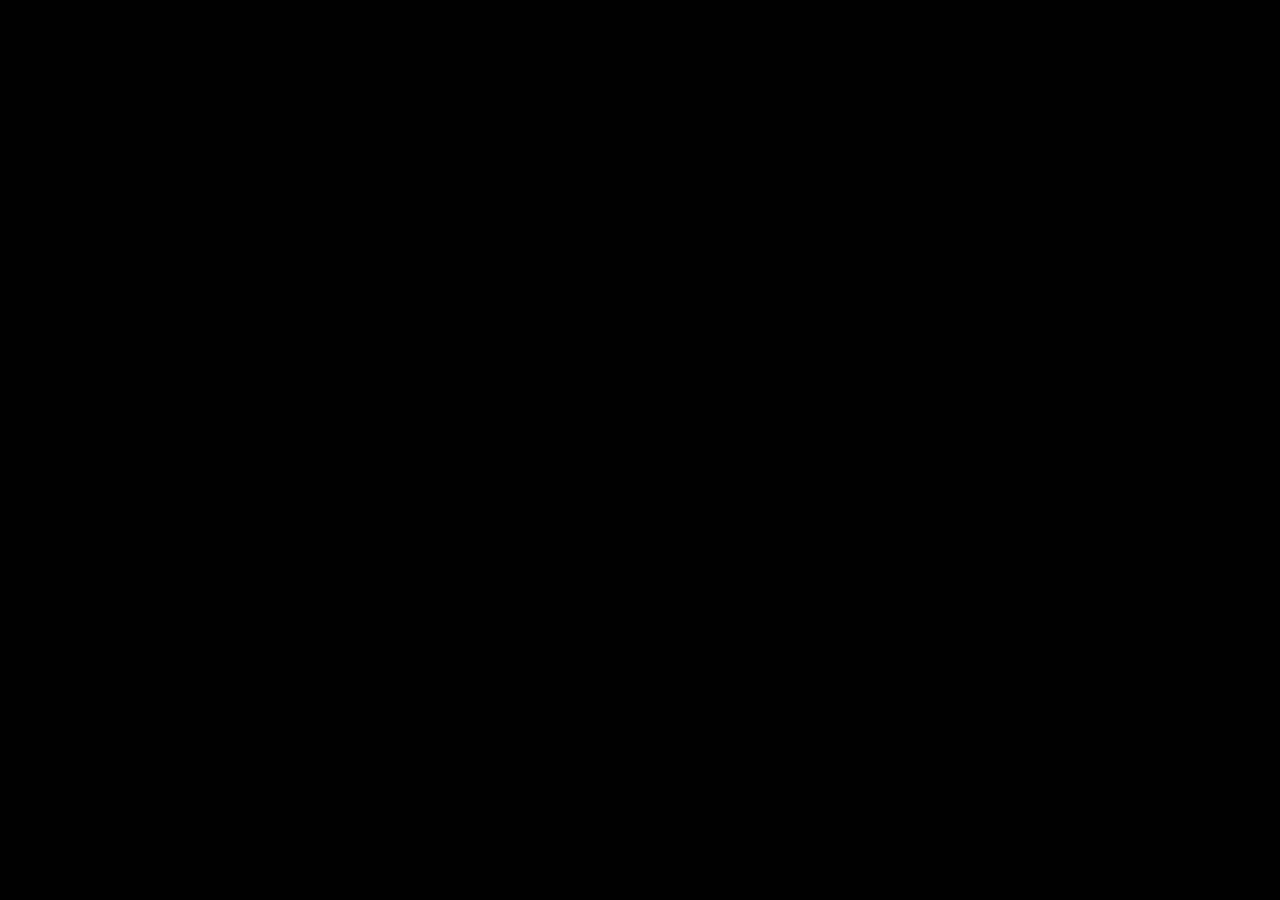
==== gadgets/keyboard.html @ 5017d317 "Smart Scale Page" ====
<!DOCTYPE html>
<html lang="en">
<head>
  <meta charset="UTF-8">
  <meta name="viewport" content="width=device-width, initial-scale=1.0">
  <title>Isaac Winters - Keyboard</title>
  <link href="../style.css" rel="stylesheet" type="text/css" />
  <link rel="preconnect" href="https://fonts.googleapis.com">
  <link rel="preconnect" href="https://fonts.gstatic.com" crossorigin>
  <link href="https://fonts.googleapis.com/css2?family=JetBrains+Mono:ital,wght@0,100..800;1,100..800&display=swap" rel="stylesheet">
</head>
<body>
  
</body>
</html>
---- style.css ----
html {
  height: 100%;
  width: 100%;
}

body {
  background-color: black;
  color: white;
  font-family: "JetBrains Mono", monospace;
}

.Name {
  margin-bottom: 0;
}

.Subtitle {
  margin-top: 0;
  color: gray;
} 

.Why, .What, .How {
  margin-bottom: 0.2rem;
  text-decoration: underline;
}

.WhyExplanation, .HowExplanation {
  margin-top: 0;
  padding-left: 2.5rem;
  width: 75%;
}

.WhatExplanation {
  margin-top: 0;
  margin-bottom: 0.2rem;
}

.TitleRow {
  display: flex;
  align-items: center;
  gap: 0.5rem;
}

.TitleRow h2 {
  margin: 0;
}

.ImageLink img {
  height: 2em;
  width: auto;
  display: block;
}

a:not(.ImageLink) {
  color: #5877a3;
  text-decoration: none;
  position: relative;
  display: inline-block;
  transition: color 0.2s ease;
}

a:not(.ImageLink)::after {
  content: "";
  position: absolute;
  left: 0;
  bottom: -2px;
  width: 100%;
  height: 1px;
  background: currentColor;
  transform: scaleX(0.01);
  transform-origin: left;
  transition: transform 0.35s ease;
}

a:not(.ImageLink):hover::after {
  transform: scaleX(1);
  transform-origin: left;
}

a:not(:hover, .ImageLink)::after {
  transform: scaleX(0);
  transform-origin: right;
}
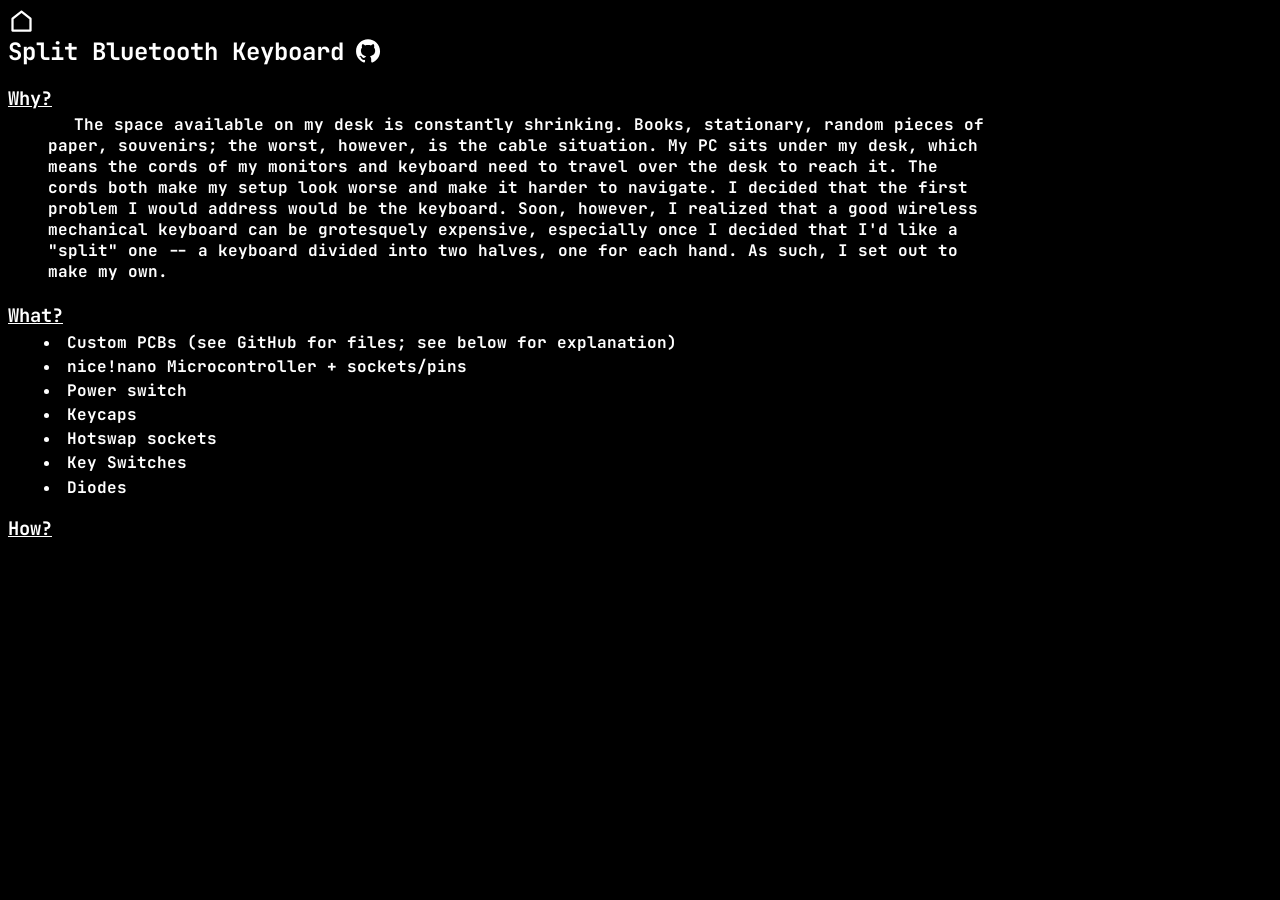
==== commit a738fa2c: "Almost finish keyboard explanation" ====
--- a/gadgets/keyboard.html
+++ b/gadgets/keyboard.html
@@ -10,6 +10,38 @@
   <link href="https://fonts.googleapis.com/css2?family=JetBrains+Mono:ital,wght@0,100..800;1,100..800&display=swap" rel="stylesheet">
 </head>
 <body>
+  <a class="ImageLink" href="../index.html">
+    <img class="HomeLink" src="../images/home-line.svg" alt="Back Home">
+  </a>
+  <div class="TitleRow">
+    <h2>Split Bluetooth Keyboard</h2>
+    <a class="ImageLink" href="https://github.com/imhwinters/isaac_keyboard" target="_blank">
+      <img class="GithubLink" src="../images/github.svg" alt="GitHub Logo">
+    </a>
+  </div>
   
+  <h3 class="Why">Why?</h3>
+  <h4 class="WhyExplanation">
+    &emsp; The space available on my desk is constantly shrinking. Books, stationary, random pieces of paper, souvenirs; the worst,
+    however, is the cable situation. My PC sits under my desk, which means the cords of my monitors and keyboard need to travel over
+    the desk to reach it. The cords both make my setup look worse and make it harder to navigate. I decided that the first problem
+    I would address would be the keyboard. Soon, however, I realized that a good wireless mechanical keyboard can be grotesquely expensive,
+    especially once I decided that I'd like a "split" one -- a keyboard divided into two halves, one for each hand. As such, I set
+    out to make my own.</h4>
+  
+  <h3 class="What">What?</h3>
+  <ul class="WhatExplanation">
+    <li class="WhatExplanation"><h4 class="WhatExplanation">Custom PCBs (see GitHub for files; see below for explanation)</h4></li>
+    <li class="WhatExplanation"><h4 class="WhatExplanation">nice!nano Microcontroller + sockets/pins</h4></li>
+    <li class="WhatExplanation"><h4 class="WhatExplanation">Power switch</h4></li>
+    <li class="WhatExplanation"><h4 class="WhatExplanation">Keycaps</h4></li>
+    <li class="WhatExplanation"><h4 class="WhatExplanation">Hotswap sockets</h4></li>
+    <li class="WhatExplanation"><h4 class="WhatExplanation">Key Switches</h4></li>
+    <li class="WhatExplanation"><h4 class="WhatExplanation">Diodes</h4></li>
+  </ul>
+  
+  <h3 class="How">How?</h3>
+  <h4 class="HowExplanation">
+    &emsp;  </h4>
 </body>
 </html>
--- a/style.css
+++ b/style.css
@@ -32,6 +32,7 @@
 .WhatExplanation {
   margin-top: 0;
   margin-bottom: 0.2rem;
+  margin-left: 0.4rem;
 }
 
 .TitleRow {
@@ -45,9 +46,17 @@
 }
 
 .ImageLink img {
-  height: 2em;
   width: auto;
   display: block;
+}
+
+.GithubLink {
+  height: 2em;
+}
+
+.HomeLink {
+  filter: invert(100%);
+  height: 1.7em;
 }
 
 a:not(.ImageLink) {
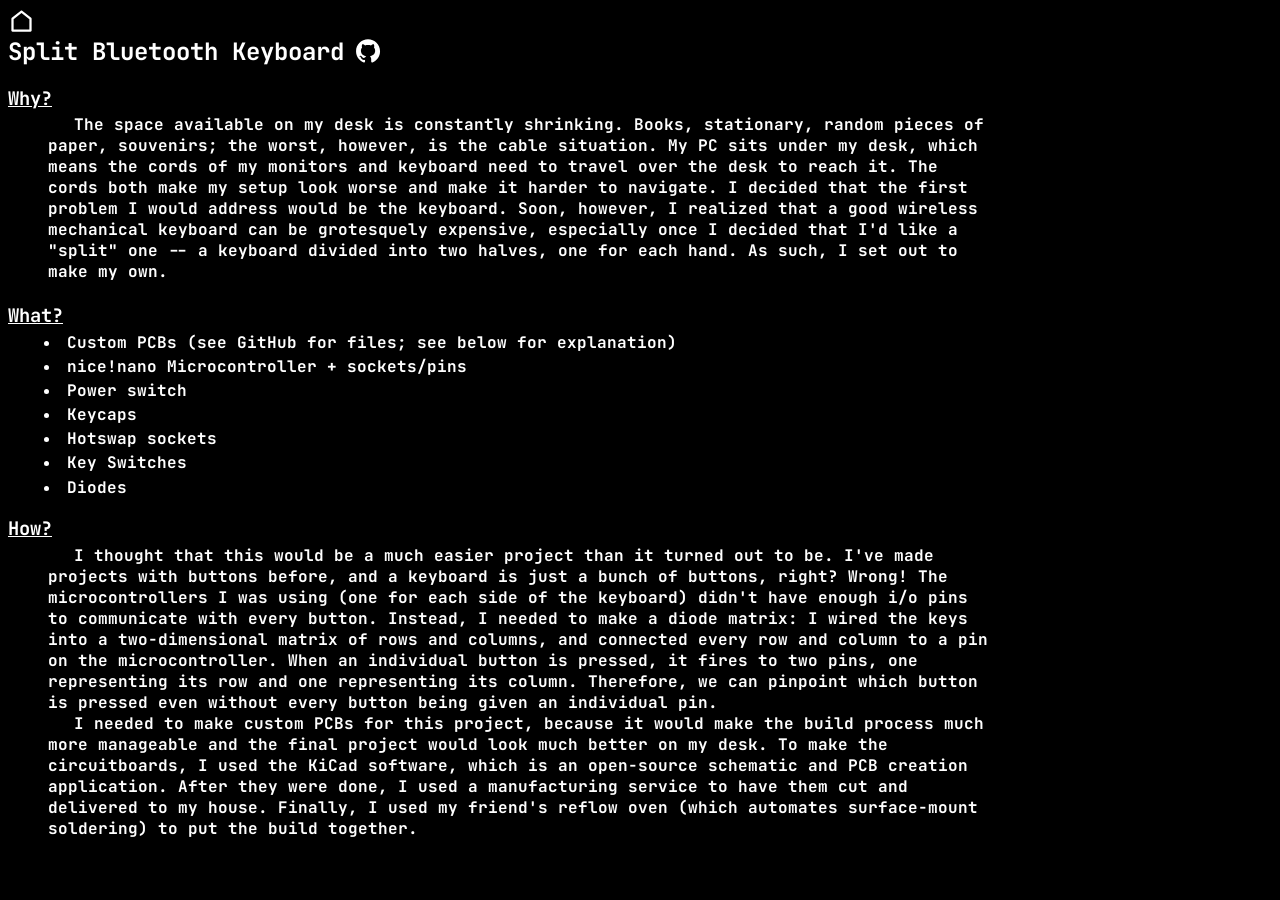
==== commit 8c163429: "Finish keyboard" ====
--- a/gadgets/keyboard.html
+++ b/gadgets/keyboard.html
@@ -42,6 +42,15 @@
   
   <h3 class="How">How?</h3>
   <h4 class="HowExplanation">
-    &emsp;  </h4>
+    &emsp; I thought that this would be a much easier project than it turned out to be. I've made projects with buttons before, and a
+    keyboard is just a bunch of buttons, right? Wrong! The microcontrollers I was using (one for each side of the keyboard) didn't have enough
+    i/o pins to communicate with every button. Instead, I needed to make a diode matrix: I wired the keys into a two-dimensional matrix of rows and columns,
+    and connected every row and column to a pin on the microcontroller. When an individual button is pressed, it fires to two pins, one
+    representing its row and one representing its column. Therefore, we can pinpoint which button is pressed even without every button being given an individual pin.<br>
+    &emsp; I needed to make custom PCBs for this project, because it would make the build process much more manageable and the final 
+    project would look much better on my desk. To make the circuitboards, I used the KiCad software, which is an open-source schematic
+    and PCB creation application. After they were done, I used a manufacturing service to have them cut and delivered to my house. Finally,
+    I used my friend's reflow oven (which automates surface-mount soldering) to put the build together.</h4>
+
 </body>
 </html>
